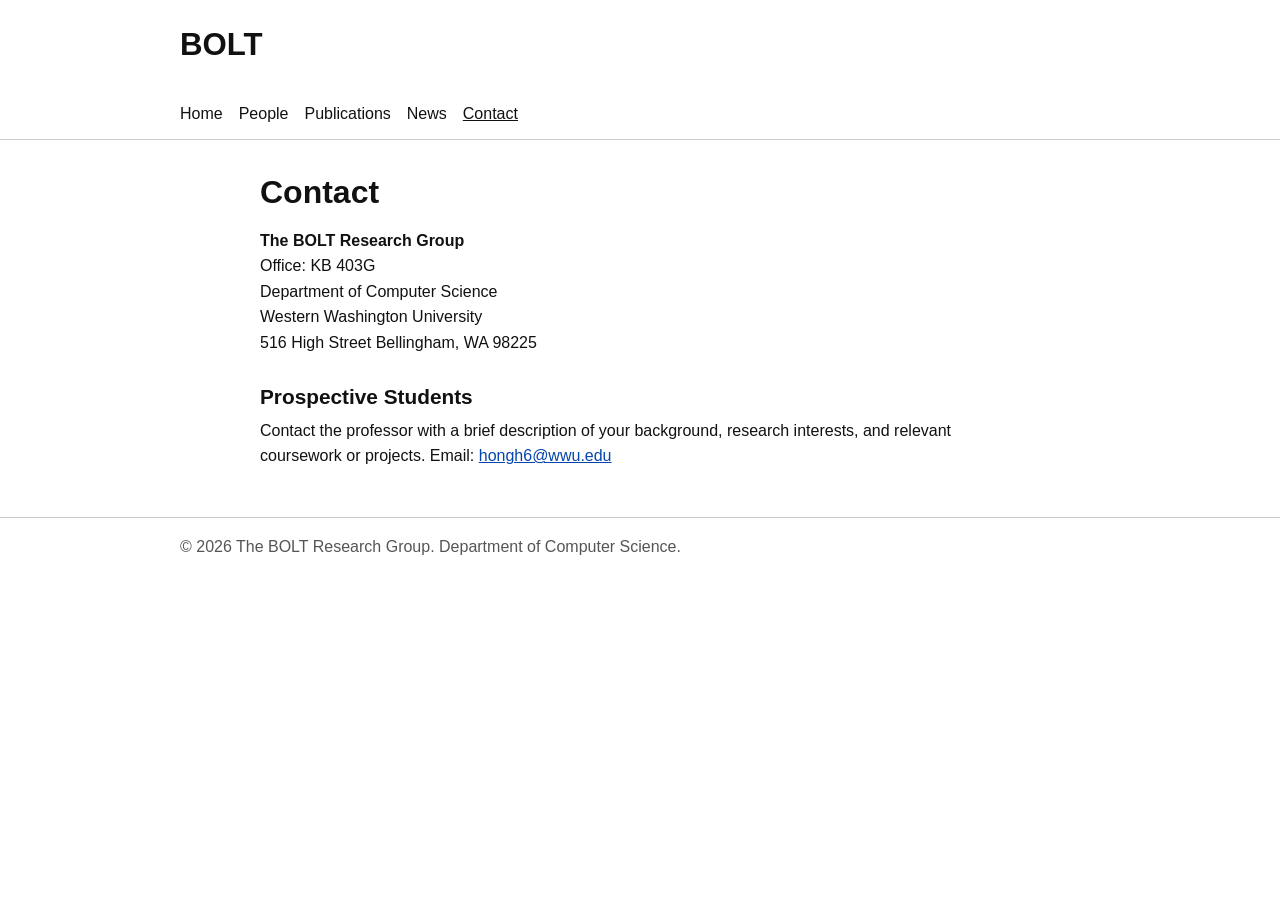
==== contact.html @ 6371fdbe "initial commit with basic html pages" ====
<!doctype html>
<html lang="en">
  <head>
    <meta charset="utf-8" />
    <meta name="viewport" content="width=device-width, initial-scale=1" />
    <meta name="description" content="Contact The BOLT Research Group." />
    <title>Contact | The BOLT Research Group</title>
    <link rel="stylesheet" href="css/styles.css" />
  </head>
  <body>
    <header class="site-header">
      <div class="container">
        <p class="site-title"><a href="index.html">BOLT</a></p>
        <nav aria-label="Main navigation">
          <ul class="nav-menu">
            <li><a href="index.html">Home</a></li>
            <li><a href="people.html">People</a></li>
            <li><a href="publications.html">Publications</a></li>
            <li><a href="news.html">News</a></li>
            <li><a href="contact.html" aria-current="page">Contact</a></li>
          </ul>
        </nav>
      </div>
    </header>

    <main id="main-content" class="section">
      <div class="container narrow">
        <h1>Contact</h1>
        <address>
          <strong>The BOLT Research Group</strong><br />
          Office: KB 403G<br />
          Department of Computer Science<br />
          Western Washington University<br />
          516 High Street Bellingham, WA 98225
        </address>

        <h2>Prospective Students</h2>
        <p>
          Contact the professor with a brief description of your background,
          research interests, and relevant coursework or projects. Email:
          <a href="mailto:hongh6@wwu.edu">hongh6@wwu.edu</a><br />
        </p>
      </div>
    </main>

    <footer class="site-footer">
      <div class="container">
        <p>
          &copy; 2026 The BOLT Research Group. Department of Computer Science.
        </p>
      </div>
    </footer>
  </body>
</html>
---- css/styles.css ----
body {
  margin: 0;
  color: #111;
  background: #fff;
  font-family: Arial, Helvetica, sans-serif;
  font-size: 16px;
  line-height: 1.6;
}

a {
  color: #0645ad;
}

a:hover,
a:focus {
  text-decoration: none;
}

.skip-link {
  position: absolute;
  left: 1rem;
  top: -4rem;
  background: #111;
  color: #fff;
  padding: 0.5rem;
}

.skip-link:focus {
  top: 1rem;
}

.container {
  width: min(100% - 2rem, 920px);
  margin: 0 auto;
}

.narrow {
  max-width: 760px;
}

.site-header {
  border-bottom: 1px solid #ccc;
  padding: 1.25rem 0 0.75rem;
}

.site-brand {
  display: flex;
  align-items: center;
  gap: 0.75rem;
}

.site-logo {
  width: 48px;
  height: 48px;
  object-fit: contain;
}

.site-title {
  margin: 1;
  font-size: 1.95rem;
  font-weight: 700;
}

.site-title a {
  color: #111;
  text-decoration: none;
}

.site-subtitle {
  margin: 0.2rem 0 0.85rem;
  color: #555;
}

.nav-menu {
  display: flex;
  flex-wrap: wrap;
  gap: 0.35rem 1rem;
  margin: 0;
  padding: 0;
  list-style: none;
}

.nav-menu a {
  color: #111;
  text-decoration: none;
}

.nav-menu a:hover,
.nav-menu a:focus,
.nav-menu a[aria-current="page"] {
  text-decoration: underline;
}

.section {
  padding: 2rem 0;
}

h1,
h2 {
  line-height: 1.25;
}

h1 {
  margin: 0 0 1rem;
  font-size: 2rem;
}

h2 {
  margin: 1.75rem 0 0.5rem;
  font-size: 1.3rem;
}

p,
ul,
ol {
  margin-top: 0;
}

.lead {
  color: #555;
  font-size: 1.4rem;
}

.content-block {
  border-top: 1px solid #ddd;
  margin-top: 1.5rem;
  padding-top: 0.75rem;
}

.publication-list li,
.news-list li,
.news-compact li {
  margin-bottom: 0.85rem;
}

address {
  font-style: normal;
}

.site-footer {
  border-top: 1px solid #ccc;
  color: #555;
  padding: 1rem 0;
}

.site-footer p {
  margin: 0;
}

@media (max-width: 640px) {
  h1 {
    font-size: 1.65rem;
  }
}
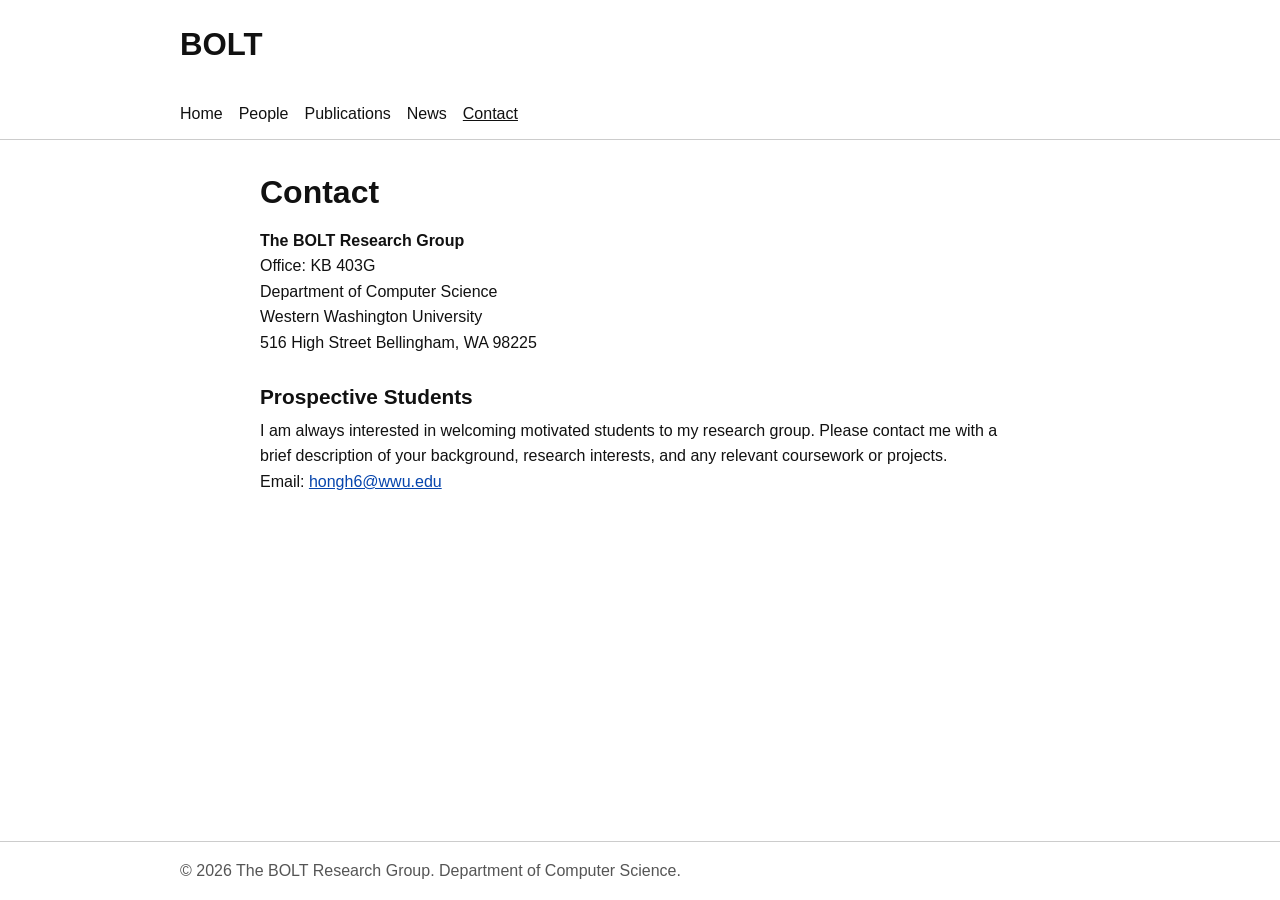
==== commit ef99ac32: "refined the pages with minor edits" ====
--- a/contact.html
+++ b/contact.html
@@ -36,8 +36,10 @@
 
         <h2>Prospective Students</h2>
         <p>
-          Contact the professor with a brief description of your background,
-          research interests, and relevant coursework or projects. Email:
+          I am always interested in welcoming motivated students to my research
+          group. Please contact me with a brief description of your background,
+          research interests, and any relevant coursework or projects.</br>
+          Email:
           <a href="mailto:hongh6@wwu.edu">hongh6@wwu.edu</a><br />
         </p>
       </div>
--- a/css/styles.css
+++ b/css/styles.css
@@ -5,6 +5,13 @@
   font-family: Arial, Helvetica, sans-serif;
   font-size: 16px;
   line-height: 1.6;
+  min-height: 100vh;
+  display: flex;
+  flex-direction: column;
+}
+
+main {
+  flex: 1;
 }
 
 a {
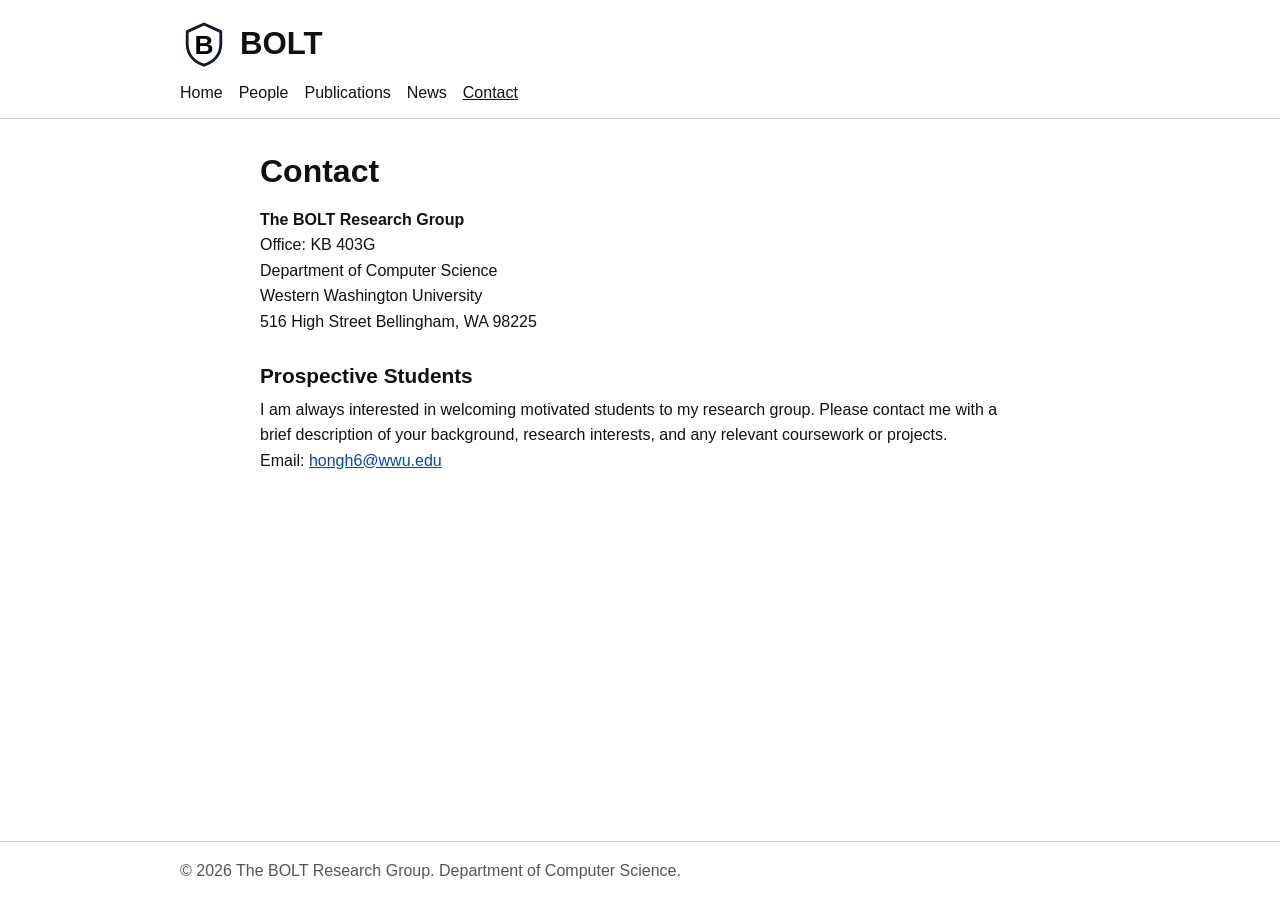
==== commit a2c155cf: "added logo" ====
--- a/contact.html
+++ b/contact.html
@@ -10,7 +10,12 @@
   <body>
     <header class="site-header">
       <div class="container">
-        <p class="site-title"><a href="index.html">BOLT</a></p>
+        <div class="site-brand">
+          <a class="site-logo-link" href="index.html" aria-label="BOLT home">
+            <img class="site-logo" src="assets/bolt-logo.svg" alt="" />
+          </a>
+          <p class="site-title"><a href="index.html">BOLT</a></p>
+        </div>
         <nav aria-label="Main navigation">
           <ul class="nav-menu">
             <li><a href="index.html">Home</a></li>
--- a/css/styles.css
+++ b/css/styles.css
@@ -54,6 +54,12 @@
   display: flex;
   align-items: center;
   gap: 0.75rem;
+  margin-bottom: 0.75rem;
+}
+
+.site-logo-link {
+  display: inline-flex;
+  flex: 0 0 auto;
 }
 
 .site-logo {
@@ -63,9 +69,10 @@
 }
 
 .site-title {
-  margin: 1;
+  margin: 0;
   font-size: 1.95rem;
   font-weight: 700;
+  line-height: 1.1;
 }
 
 .site-title a {
